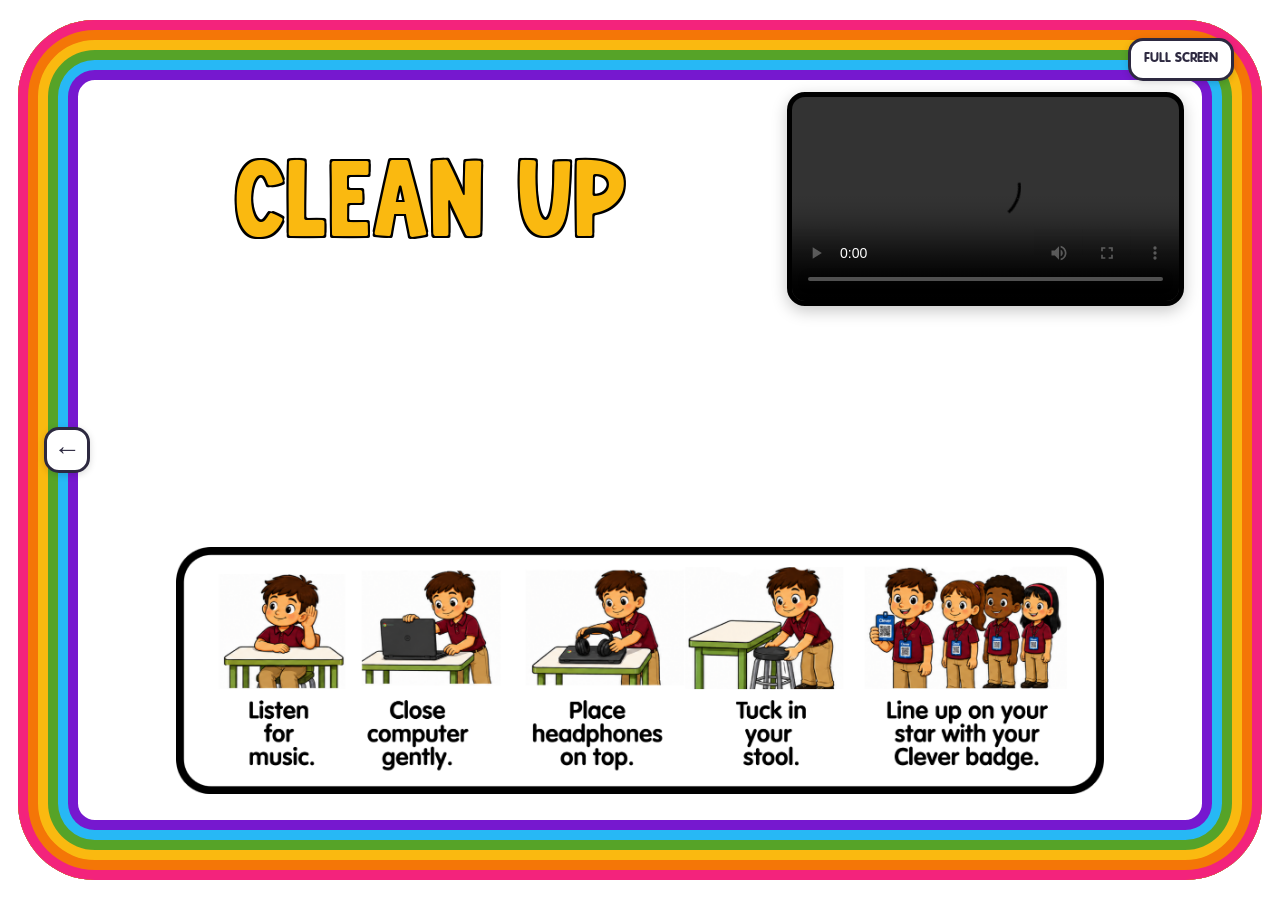
==== cleanup.html @ 328633c0 "kk" ====
<!doctype html>
<html lang="en">
<head>
<meta charset="utf-8">
<meta name="viewport" content="width=device-width,initial-scale=1,viewport-fit=cover">
<title>Clean Up</title>
<link rel="icon" type="image/png" href="./star.png?v=35">
<style>
@font-face{font-family:"KAHomebodyClub";src:url("./KAHomebodyClub.ttf") format("truetype");font-display:swap}
@font-face{font-family:"VAGTaskscreen";src:url("./VAG-Rounded-Std-Black_47296.ttf") format("truetype");font-display:swap}

:root{
  --pink:#F3237C;
  --orange:#F47607;
  --yellow:#FAB910;
  --green:#56A328;
  --blue:#27B8F5;
  --violet:#7618CF;
}

*{box-sizing:border-box}
html,body{
  margin:0;
  width:100%;
  height:100%;
  overflow:hidden;
  background:#fff;
}
body{font-family:"VAGTaskscreen",Arial,sans-serif}

/* Same tight rainbow border as the Grouper. */
body:before{
  content:"";
  position:fixed;
  inset:2.2% 1.4%;
  border-radius:6vw;
  box-shadow:
    inset 0 0 0 10px var(--pink),
    inset 0 0 0 20px var(--orange),
    inset 0 0 0 30px var(--yellow),
    inset 0 0 0 40px var(--green),
    inset 0 0 0 50px var(--blue),
    inset 0 0 0 60px var(--violet);
  pointer-events:none;
  z-index:20;
}

.cleanup-shell{
  position:fixed;
  inset:0;
  padding:
    calc(2.2vh + 72px)
    calc(1.4vw + 78px)
    calc(2.2vh + 74px);
  display:grid;
  grid-template-rows:minmax(150px,30%) minmax(0,1fr);
  gap:18px;
  background:#fff;
}

/* All white space above the picture is used by this row. */
.top-row{
  min-height:0;
  display:grid;
  grid-template-columns:minmax(0,1fr) minmax(320px,31vw);
  gap:24px;
  align-items:stretch;
}

.cleanup-title-wrap{
  min-width:0;
  display:flex;
  align-items:center;
  justify-content:center;
  overflow:hidden;
  padding:0 8px;
}

.cleanup-title{
  width:100%;
  text-align:center;
  font-family:"KAHomebodyClub","VAGTaskscreen",sans-serif;
  font-size:clamp(76px,8.5vw,150px);
  line-height:.82;
  color:var(--yellow);
  -webkit-text-stroke:3px #000;
  paint-order:stroke fill;
  text-shadow:
    -2px -2px 0 #000,
     2px -2px 0 #000,
    -2px  2px 0 #000,
     2px  2px 0 #000;
  white-space:nowrap;
  animation:cleanupFlash .95s ease-in-out infinite;
  transform-origin:center;
}

@keyframes cleanupFlash{
  0%,100%{opacity:1;transform:scale(1);filter:brightness(1)}
  50%{opacity:.38;transform:scale(1.035);filter:brightness(1.15)}
}

.video-wrap{
  width:100%;
  height:100%;
  min-height:0;
  display:flex;
  align-items:flex-start;
  justify-content:flex-end;
}
.video-wrap video{
  width:100%;
  max-height:100%;
  aspect-ratio:16/9;
  object-fit:contain;
  display:block;
  background:#000;
  border:5px solid #000;
  border-radius:18px;
  box-shadow:0 5px 16px rgba(0,0,0,.22);
}

/* Picture gets its own lower region and is intentionally a little smaller. */
.steps-card{
  min-height:0;
  display:flex;
  align-items:flex-end;
  justify-content:center;
  padding:4px 40px 12px;
  overflow:hidden;
}
.steps-card img{
  display:block;
  width:auto;
  max-width:92%;
  height:auto;
  max-height:92%;
  object-fit:contain;
  object-position:center bottom;
}

/* Controls remain inside the inner rainbow. */
.back-arrow,
.fullscreen-btn{
  position:fixed;
  z-index:30;
  background:#fff;
  color:#2d2940;
  border:3px solid #2d2940;
  border-radius:15px;
  text-decoration:none;
  font-family:"VAGTaskscreen",sans-serif;
  font-weight:900;
  box-shadow:0 2px 7px rgba(0,0,0,.15);
}
.back-arrow{
  left:calc(1.4vw + 26px);
  top:50%;
  transform:translateY(-50%);
  width:46px;
  height:46px;
  display:grid;
  place-items:center;
  font-size:27px;
}
.fullscreen-btn{
  right:calc(1.4vw + 28px);
  top:calc(2.2vh + 18px);
  height:43px;
  padding:0 13px;
  font-size:13px;
}

body.presentation-mode{
  position:fixed!important;
  inset:0!important;
  width:100vw!important;
  height:100vh!important;
}

@media(max-width:1000px){
  .cleanup-shell{
    padding:
      calc(2.2vh + 64px)
      calc(1.4vw + 68px)
      calc(2.2vh + 66px);
    grid-template-rows:minmax(120px,29%) minmax(0,1fr);
    gap:12px;
  }
  .top-row{
    grid-template-columns:minmax(0,1fr) minmax(260px,31vw);
    gap:14px;
  }
  .cleanup-title{font-size:clamp(58px,7vw,98px)}
  .steps-card{padding:2px 22px 8px}
  .steps-card img{max-width:90%;max-height:90%}
}
</style>
</head>

<body>
<a class="back-arrow" href="./index.html?v=35" aria-label="Back to Task Screen">←</a>
<button class="fullscreen-btn" id="cleanupFullscreen" type="button">FULL SCREEN</button>

<main class="cleanup-shell">
  <div class="top-row">
    <div class="cleanup-title-wrap">
      <div class="cleanup-title">CLEAN UP</div>
    </div>

    <div class="video-wrap">
      <video id="cleanupSong" src="./cleanup-song.mp4" controls autoplay preload="auto" playsinline></video>
    </div>
  </div>

  <div class="steps-card">
    <img src="./cleanup-steps.png" alt="Clean up steps">
  </div>
</main>

<script>
(() => {
  const video = document.getElementById("cleanupSong");
  const fs = document.getElementById("cleanupFullscreen");

  const tryPlay = () => video?.play().catch(()=>{});
  tryPlay();
  window.addEventListener("load", tryPlay, {once:true});
  document.addEventListener("pointerdown", tryPlay, {once:true});

  const isTypingTarget = el =>
    !!el && (el.matches?.("input,textarea,select,button") || el.isContentEditable);

  /* SPACEBAR instantly pauses/resumes the clean-up song. */
  document.addEventListener("keydown", e => {
    if(e.code !== "Space" || isTypingTarget(e.target)) return;
    e.preventDefault();
    if(!video) return;
    if(video.paused) video.play().catch(()=>{});
    else video.pause();
  });

  const isFs = () => !!(document.fullscreenElement || document.webkitFullscreenElement);

  fs.addEventListener("click", async () => {
    if(isFs()){
      try{
        if(document.exitFullscreen) await document.exitFullscreen();
        else if(document.webkitExitFullscreen) document.webkitExitFullscreen();
      }catch(e){}
      document.body.classList.remove("presentation-mode");
    }else{
      let entered = false;
      try{
        if(document.documentElement.requestFullscreen){
          await document.documentElement.requestFullscreen();
          entered = true;
        }else if(document.documentElement.webkitRequestFullscreen){
          document.documentElement.webkitRequestFullscreen();
          entered = true;
        }
      }catch(e){}
      if(!entered) document.body.classList.toggle("presentation-mode");
    }
    fs.textContent = (isFs() || document.body.classList.contains("presentation-mode"))
      ? "EXIT FULL SCREEN"
      : "FULL SCREEN";
  });

  document.addEventListener("fullscreenchange", () => {
    fs.textContent = isFs() ? "EXIT FULL SCREEN" : "FULL SCREEN";
  });

  const go = url => {
    if(isFs() || document.body.classList.contains("presentation-mode")){
      sessionStorage.setItem("stemPresentationMode","1");
    }
    window.location.href = url;
  };

  document.querySelector(".back-arrow")?.addEventListener("click", e => {
    e.preventDefault();
    go("./index.html?v=35");
  });

  document.addEventListener("keydown", e => {
    if(isTypingTarget(e.target)) return;
    if(e.key === "ArrowLeft"){
      e.preventDefault();
      go("./index.html?v=35");
    }
  });

  if(sessionStorage.getItem("stemPresentationMode") === "1"){
    document.body.classList.add("presentation-mode");
  }
})();
</script>
</body>
</html>
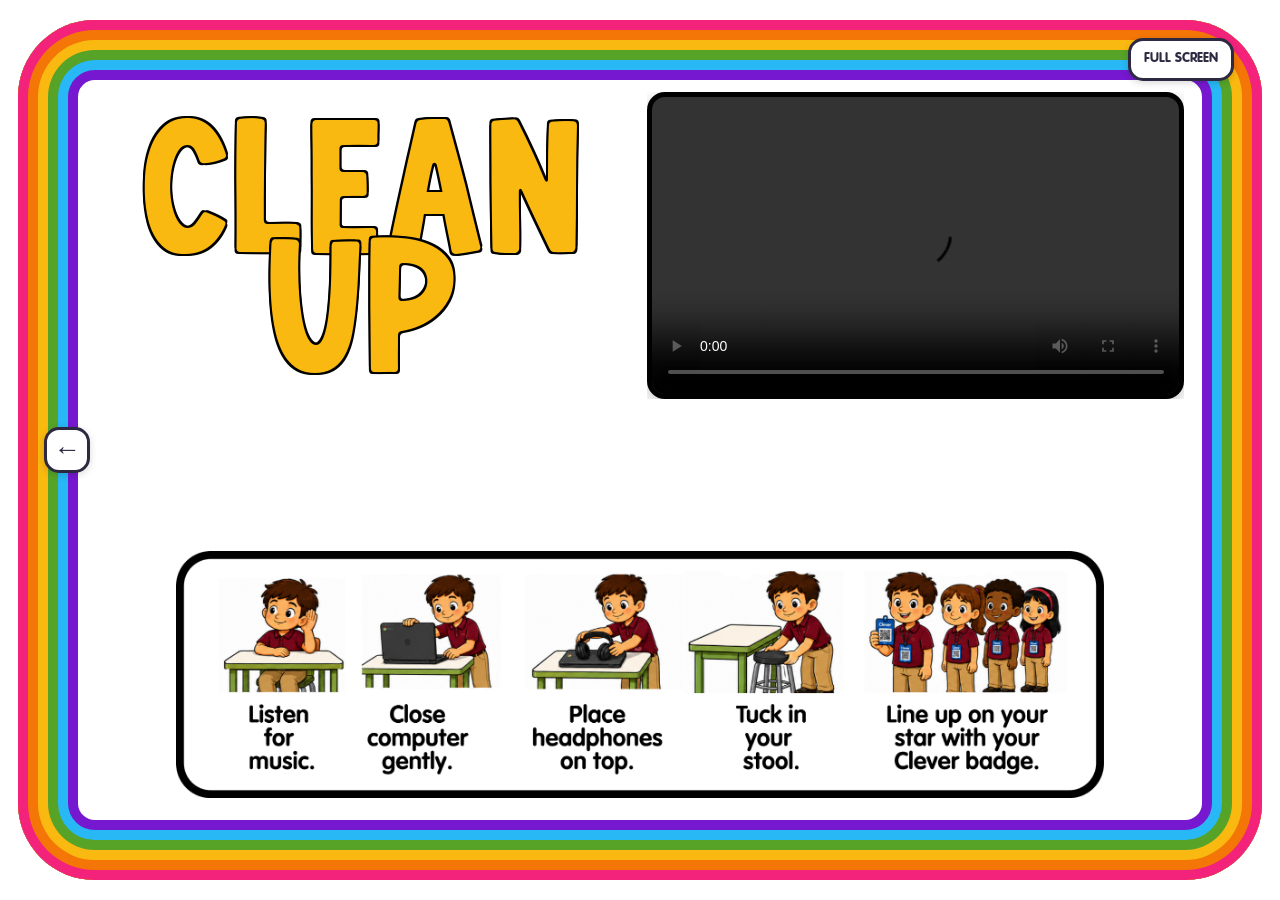
==== commit d026aee2: "ok" ====
--- a/cleanup.html
+++ b/cleanup.html
@@ -4,7 +4,7 @@
 <meta charset="utf-8">
 <meta name="viewport" content="width=device-width,initial-scale=1,viewport-fit=cover">
 <title>Clean Up</title>
-<link rel="icon" type="image/png" href="./star.png?v=35">
+<link rel="icon" type="image/png" href="./star.png?v=38">
 <style>
 @font-face{font-family:"KAHomebodyClub";src:url("./KAHomebodyClub.ttf") format("truetype");font-display:swap}
 @font-face{font-family:"VAGTaskscreen";src:url("./VAG-Rounded-Std-Black_47296.ttf") format("truetype");font-display:swap}
@@ -195,17 +195,59 @@
   .steps-card{padding:2px 22px 8px}
   .steps-card img{max-width:90%;max-height:90%}
 }
+
+/* v37: MUCH larger flashing title + larger video, with hard non-overlap grid */
+.cleanup-shell{
+  grid-template-rows:minmax(220px,43%) minmax(0,57%)!important;
+  gap:12px!important;
+}
+.top-row{
+  display:grid!important;
+  grid-template-columns:minmax(0,1fr) minmax(430px,42vw)!important;
+  gap:20px!important;
+  min-height:0!important;
+  overflow:hidden!important;
+}
+.cleanup-title-wrap{min-width:0!important;min-height:0!important;overflow:hidden!important;padding:0!important}
+.cleanup-title{
+  height:100%!important;
+  display:flex!important;
+  flex-direction:column!important;
+  align-items:center!important;
+  justify-content:center!important;
+  font-size:clamp(150px,15vw,300px)!important;
+  line-height:.62!important;
+  white-space:normal!important;
+  overflow:hidden!important;
+}
+.cleanup-title span{display:block!important}
+.video-wrap{min-width:0!important;min-height:0!important;overflow:hidden!important;align-items:center!important}
+.video-wrap video{
+  width:100%!important;
+  height:100%!important;
+  max-width:100%!important;
+  max-height:100%!important;
+  object-fit:contain!important;
+}
+.steps-card{min-height:0!important;overflow:hidden!important;padding:2px 28px 8px!important}
+.steps-card img{max-width:90%!important;max-height:96%!important;object-fit:contain!important}
+body.presentation-mode{position:fixed!important;inset:0!important;width:100vw!important;height:100vh!important}
+@media(max-width:1000px){
+ .top-row{grid-template-columns:minmax(0,1fr) minmax(320px,40vw)!important;gap:12px!important}
+ .cleanup-title{font-size:clamp(105px,13vw,210px)!important}
+}
+
 </style>
 </head>
 
 <body>
-<a class="back-arrow" href="./index.html?v=35" aria-label="Back to Task Screen">←</a>
+<a class="back-arrow" href="./index.html?v=38" aria-label="Back to Task Screen">←</a>
 <button class="fullscreen-btn" id="cleanupFullscreen" type="button">FULL SCREEN</button>
 
 <main class="cleanup-shell">
   <div class="top-row">
     <div class="cleanup-title-wrap">
-      <div class="cleanup-title">CLEAN UP</div>
+      <div class="cleanup-title"><span>CLEAN</span><span>UP</span></div>
     </div>
 
     <div class="video-wrap">
@@ -273,28 +315,45 @@
 
   const go = url => {
     if(isFs() || document.body.classList.contains("presentation-mode")){
-      sessionStorage.setItem("stemPresentationMode","1");
+      try{sessionStorage.setItem("stemPresentationMode","1")}catch(e){};
     }
     window.location.href = url;
   };
 
   document.querySelector(".back-arrow")?.addEventListener("click", e => {
     e.preventDefault();
-    go("./index.html?v=35");
+    go("./index.html?v=38");
   });
 
   document.addEventListener("keydown", e => {
     if(isTypingTarget(e.target)) return;
     if(e.key === "ArrowLeft"){
       e.preventDefault();
-      go("./index.html?v=35");
+      go("./index.html?v=38");
     }
   });
 
-  if(sessionStorage.getItem("stemPresentationMode") === "1"){
+  if((()=>{try{return sessionStorage.getItem("stemPresentationMode")==="1"}catch(e){return false}})()){
     document.body.classList.add("presentation-mode");
   }
 })();
 </script>
+
+<script>
+(()=>{
+  document.body.classList.add("presentation-mode");
+  try{try{sessionStorage.setItem("stemPresentationMode","1")}catch(e){}}catch(e){}
+  let asked=false;
+  const ask=async()=>{
+    if(asked||document.fullscreenElement||document.webkitFullscreenElement)return;
+    asked=true;
+    const el=document.documentElement;
+    const req=el.requestFullscreen||el.webkitRequestFullscreen||el.msRequestFullscreen;
+    try{const r=req&&req.call(el);if(r&&r.then)await r}catch(e){}
+  };
+  document.addEventListener("pointerdown",ask,{once:true,capture:true});
+  document.addEventListener("keydown",ask,{once:true,capture:true});
+})();
+</script>
 </body>
 </html>
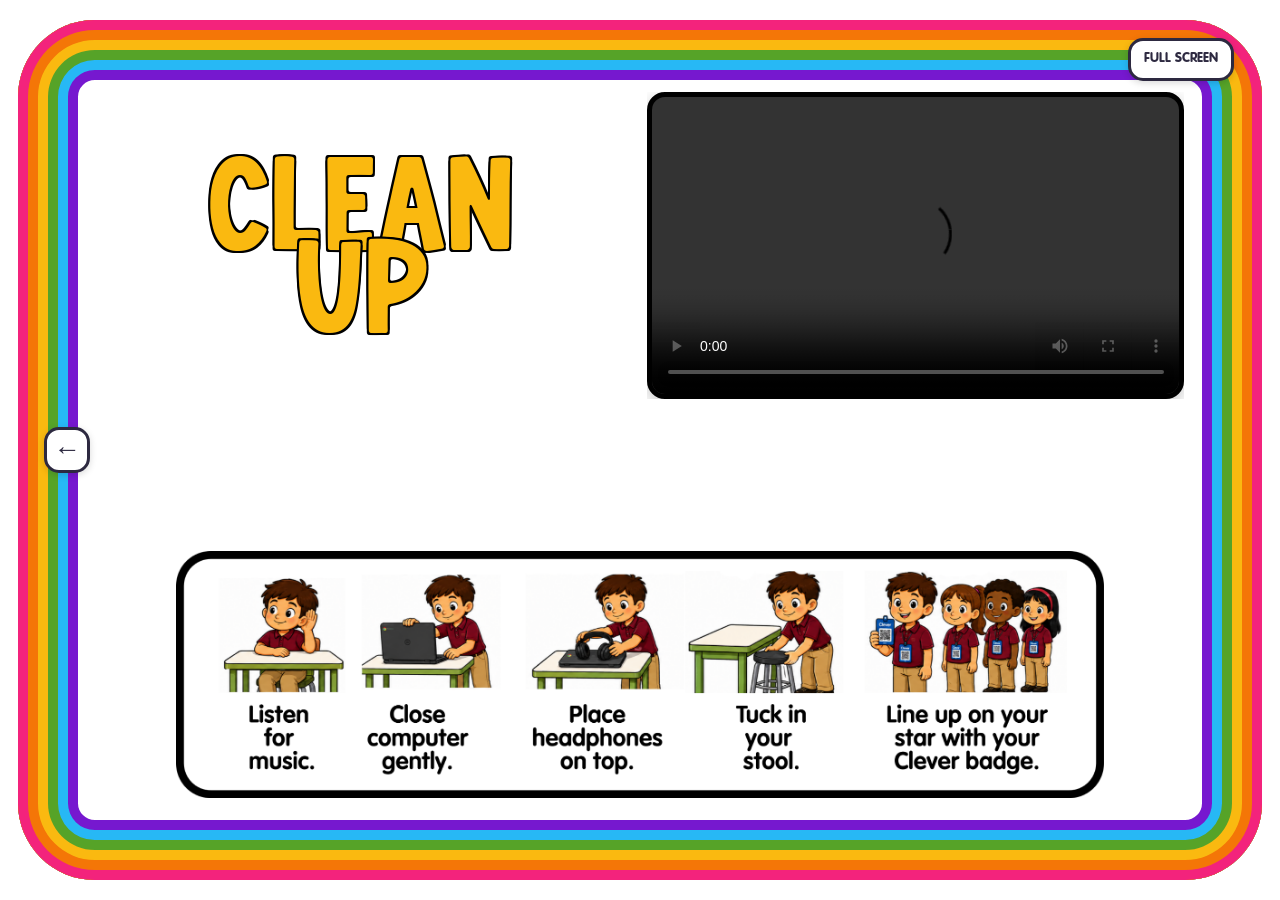
==== commit 67851ee7: "asdad" ====
--- a/cleanup.html
+++ b/cleanup.html
@@ -4,7 +4,7 @@
 <meta charset="utf-8">
 <meta name="viewport" content="width=device-width,initial-scale=1,viewport-fit=cover">
 <title>Clean Up</title>
-<link rel="icon" type="image/png" href="./star.png?v=38">
+<link rel="icon" type="image/png" href="./star.png?v=39">
 <style>
 @font-face{font-family:"KAHomebodyClub";src:url("./KAHomebodyClub.ttf") format("truetype");font-display:swap}
 @font-face{font-family:"VAGTaskscreen";src:url("./VAG-Rounded-Std-Black_47296.ttf") format("truetype");font-display:swap}
@@ -215,7 +215,7 @@
   flex-direction:column!important;
   align-items:center!important;
   justify-content:center!important;
-  font-size:clamp(150px,15vw,300px)!important;
+  font-size:clamp(105px,10.5vw,205px)!important;
   line-height:.62!important;
   white-space:normal!important;
   overflow:hidden!important;
@@ -234,14 +234,14 @@
 body.presentation-mode{position:fixed!important;inset:0!important;width:100vw!important;height:100vh!important}
 @media(max-width:1000px){
  .top-row{grid-template-columns:minmax(0,1fr) minmax(320px,40vw)!important;gap:12px!important}
- .cleanup-title{font-size:clamp(105px,13vw,210px)!important}
+ .cleanup-title{font-size:clamp(82px,9.5vw,155px)!important}
 }
 
 </style>
 </head>
 
 <body>
-<a class="back-arrow" href="./index.html?v=38" aria-label="Back to Task Screen">←</a>
+<a class="back-arrow" href="./index.html?v=39" aria-label="Back to Task Screen">←</a>
 <button class="fullscreen-btn" id="cleanupFullscreen" type="button">FULL SCREEN</button>
 
 <main class="cleanup-shell">
@@ -271,16 +271,18 @@
   document.addEventListener("pointerdown", tryPlay, {once:true});
 
   const isTypingTarget = el =>
-    !!el && (el.matches?.("input,textarea,select,button") || el.isContentEditable);
-
-  /* SPACEBAR instantly pauses/resumes the clean-up song. */
-  document.addEventListener("keydown", e => {
-    if(e.code !== "Space" || isTypingTarget(e.target)) return;
+    !!el && (el.matches?.("input,textarea,select") || el.isContentEditable);
+
+  /* SPACEBAR always pauses/resumes the clean-up song, even if a button
+     or the video controls currently have focus. */
+  window.addEventListener("keydown", e => {
+    if((e.code !== "Space" && e.key !== " ") || isTypingTarget(e.target)) return;
     e.preventDefault();
+    e.stopPropagation();
     if(!video) return;
     if(video.paused) video.play().catch(()=>{});
     else video.pause();
-  });
+  }, true);
 
   const isFs = () => !!(document.fullscreenElement || document.webkitFullscreenElement);
 
@@ -313,23 +315,29 @@
     fs.textContent = isFs() ? "EXIT FULL SCREEN" : "FULL SCREEN";
   });
 
+  const embedded = new URLSearchParams(location.search).get("embedded")==="1" || window.parent!==window;
   const go = url => {
+    if(embedded){ window.parent.postMessage({type:"stem-overlay-close"},"*"); return; }
     if(isFs() || document.body.classList.contains("presentation-mode")){
       try{sessionStorage.setItem("stemPresentationMode","1")}catch(e){};
     }
     window.location.href = url;
   };
+  window.addEventListener("message", e => {
+    if(e.data?.type === "stem-overlay-show") video?.play().catch(()=>{});
+  });
+  if(embedded && fs) fs.style.display="none";
 
   document.querySelector(".back-arrow")?.addEventListener("click", e => {
     e.preventDefault();
-    go("./index.html?v=38");
+    go("./index.html?v=39");
   });
 
   document.addEventListener("keydown", e => {
     if(isTypingTarget(e.target)) return;
     if(e.key === "ArrowLeft"){
       e.preventDefault();
-      go("./index.html?v=38");
+      go("./index.html?v=39");
     }
   });
 
@@ -343,6 +351,7 @@
 (()=>{
   document.body.classList.add("presentation-mode");
   try{try{sessionStorage.setItem("stemPresentationMode","1")}catch(e){}}catch(e){}
+  if(new URLSearchParams(location.search).get("embedded")==="1" || window.parent!==window)return;
   let asked=false;
   const ask=async()=>{
     if(asked||document.fullscreenElement||document.webkitFullscreenElement)return;
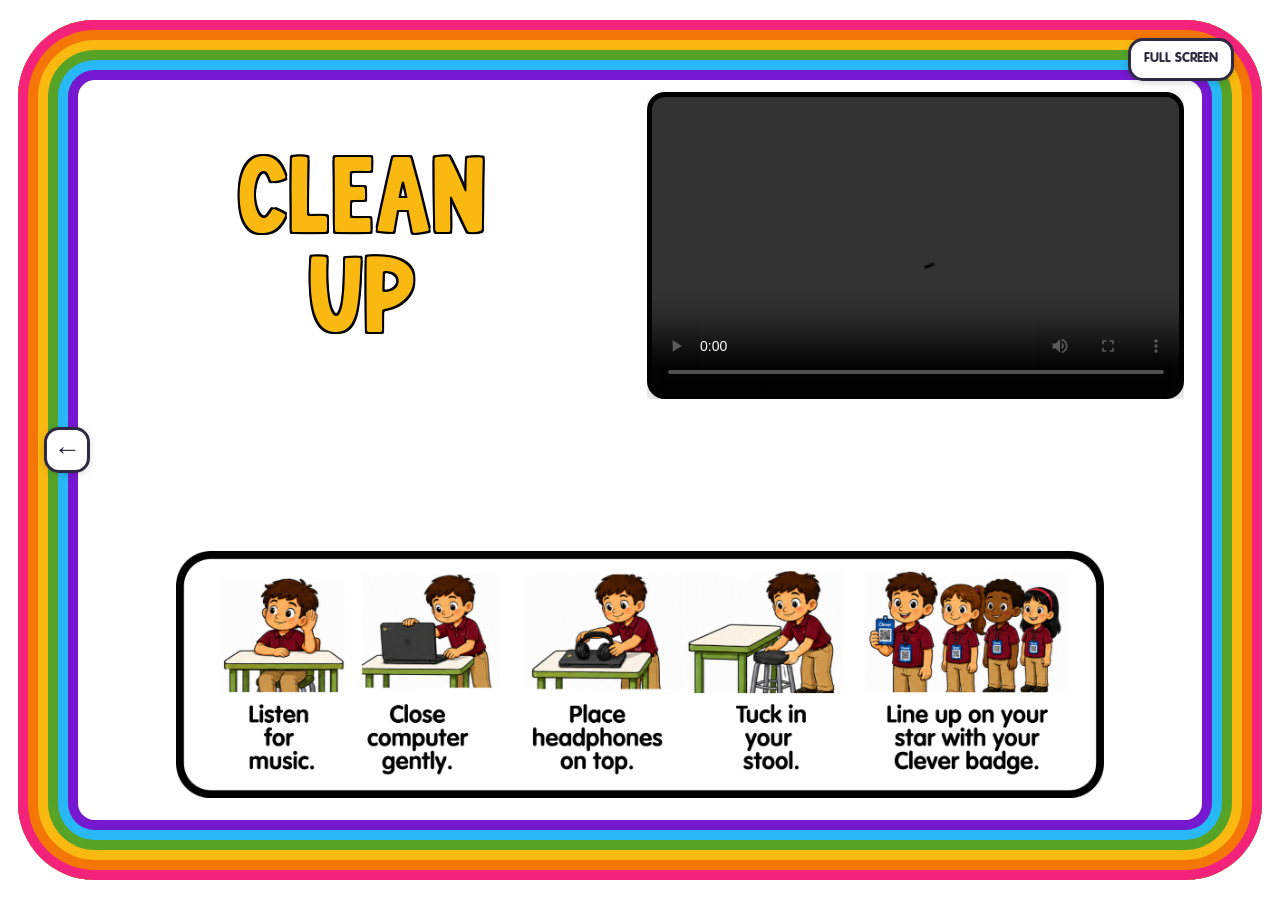
==== commit c5ef8b46: "asdad" ====
--- a/cleanup.html
+++ b/cleanup.html
@@ -4,7 +4,7 @@
 <meta charset="utf-8">
 <meta name="viewport" content="width=device-width,initial-scale=1,viewport-fit=cover">
 <title>Clean Up</title>
-<link rel="icon" type="image/png" href="./star.png?v=39">
+<link rel="icon" type="image/png" href="./star.png?v=44">
 <style>
 @font-face{font-family:"KAHomebodyClub";src:url("./KAHomebodyClub.ttf") format("truetype");font-display:swap}
 @font-face{font-family:"VAGTaskscreen";src:url("./VAG-Rounded-Std-Black_47296.ttf") format("truetype");font-display:swap}
@@ -241,7 +241,7 @@
 </head>
 
 <body>
-<a class="back-arrow" href="./index.html?v=39" aria-label="Back to Task Screen">←</a>
+<a class="back-arrow" href="./index.html?v=44" aria-label="Back to Task Screen">←</a>
 <button class="fullscreen-btn" id="cleanupFullscreen" type="button">FULL SCREEN</button>
 
 <main class="cleanup-shell">
@@ -265,23 +265,43 @@
   const video = document.getElementById("cleanupSong");
   const fs = document.getElementById("cleanupFullscreen");
 
-  const tryPlay = () => video?.play().catch(()=>{});
-  tryPlay();
+  const tryPlay = () => startCleanupVisit();
   window.addEventListener("load", tryPlay, {once:true});
-  document.addEventListener("pointerdown", tryPlay, {once:true});
+  document.addEventListener("pointerdown", () => {
+    if(!stoppedThisVisit && video?.paused) video.play().catch(()=>{});
+  }, {once:true});
 
   const isTypingTarget = el =>
     !!el && (el.matches?.("input,textarea,select") || el.isContentEditable);
 
-  /* SPACEBAR always pauses/resumes the clean-up song, even if a button
-     or the video controls currently have focus. */
+  let stoppedThisVisit = false;
+
+  function startCleanupVisit() {
+    stoppedThisVisit = false;
+    try { video.currentTime = 0; } catch(e) {}
+    video?.play().catch(()=>{});
+  }
+
+  function stopCleanupForVisit() {
+    if(stoppedThisVisit) return;
+    stoppedThisVisit = true;
+    try { video?.pause(); } catch(e) {}
+  }
+
+  video?.addEventListener("play", () => {
+    if(stoppedThisVisit) {
+      try { video.pause(); } catch(e) {}
+    }
+  });
+
+  /* SPACEBAR is STOP-ONLY for this visit.
+     It will not resume until you leave Cleanup and come back. */
   window.addEventListener("keydown", e => {
     if((e.code !== "Space" && e.key !== " ") || isTypingTarget(e.target)) return;
     e.preventDefault();
     e.stopPropagation();
-    if(!video) return;
-    if(video.paused) video.play().catch(()=>{});
-    else video.pause();
+    stopCleanupForVisit();
+    if(embedded) window.parent.postMessage({type:"stem-cleanup-stop"},"*");
   }, true);
 
   const isFs = () => !!(document.fullscreenElement || document.webkitFullscreenElement);
@@ -324,20 +344,23 @@
     window.location.href = url;
   };
   window.addEventListener("message", e => {
-    if(e.data?.type === "stem-overlay-show") video?.play().catch(()=>{});
+    if(e.data?.type === "stem-overlay-show") {
+      startCleanupVisit();
+    }
   });
   if(embedded && fs) fs.style.display="none";
 
   document.querySelector(".back-arrow")?.addEventListener("click", e => {
     e.preventDefault();
-    go("./index.html?v=39");
+    go("./index.html?v=44");
   });
 
   document.addEventListener("keydown", e => {
     if(isTypingTarget(e.target)) return;
     if(e.key === "ArrowLeft"){
       e.preventDefault();
-      go("./index.html?v=39");
+      if(embedded) window.parent.postMessage({type:"stem-nav",source:"cleanup",key:"ArrowLeft"},"*");
+      else go("./index.html?v=44");
     }
   });
 
@@ -366,3 +389,16 @@
 </script>
 </body>
 </html>
+
+<style>
+.cleanup-title{
+  line-height:.90!important;
+  gap:4px!important;
+  font-size:clamp(82px,8.4vw,160px)!important;
+}
+.cleanup-title span{
+  display:block!important;
+  line-height:.90!important;
+  margin:0!important;
+}
+</style>
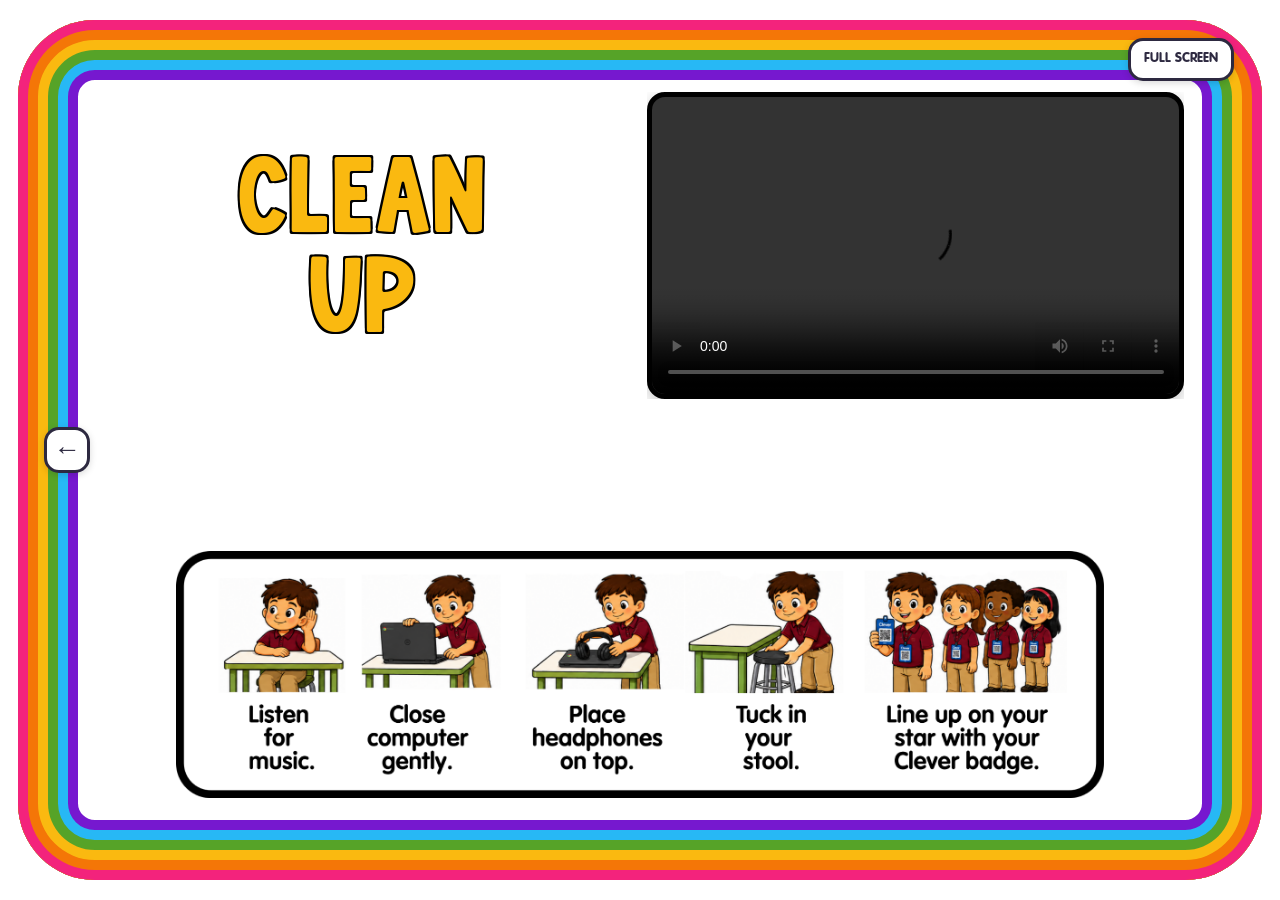
==== commit 72a5c384: "clean up" ====
--- a/cleanup.html
+++ b/cleanup.html
@@ -4,7 +4,7 @@
 <meta charset="utf-8">
 <meta name="viewport" content="width=device-width,initial-scale=1,viewport-fit=cover">
 <title>Clean Up</title>
-<link rel="icon" type="image/png" href="./star.png?v=44">
+<link rel="icon" type="image/png" href="./star.png?v=49">
 <style>
 @font-face{font-family:"KAHomebodyClub";src:url("./KAHomebodyClub.ttf") format("truetype");font-display:swap}
 @font-face{font-family:"VAGTaskscreen";src:url("./VAG-Rounded-Std-Black_47296.ttf") format("truetype");font-display:swap}
@@ -241,7 +241,7 @@
 </head>
 
 <body>
-<a class="back-arrow" href="./index.html?v=44" aria-label="Back to Task Screen">←</a>
+<a class="back-arrow" href="./index.html?v=49" aria-label="Back to Task Screen">←</a>
 <button class="fullscreen-btn" id="cleanupFullscreen" type="button">FULL SCREEN</button>
 
 <main class="cleanup-shell">
@@ -352,7 +352,7 @@
 
   document.querySelector(".back-arrow")?.addEventListener("click", e => {
     e.preventDefault();
-    go("./index.html?v=44");
+    go("./index.html?v=49");
   });
 
   document.addEventListener("keydown", e => {
@@ -360,7 +360,7 @@
     if(e.key === "ArrowLeft"){
       e.preventDefault();
       if(embedded) window.parent.postMessage({type:"stem-nav",source:"cleanup",key:"ArrowLeft"},"*");
-      else go("./index.html?v=44");
+      else go("./index.html?v=49");
     }
   });
 
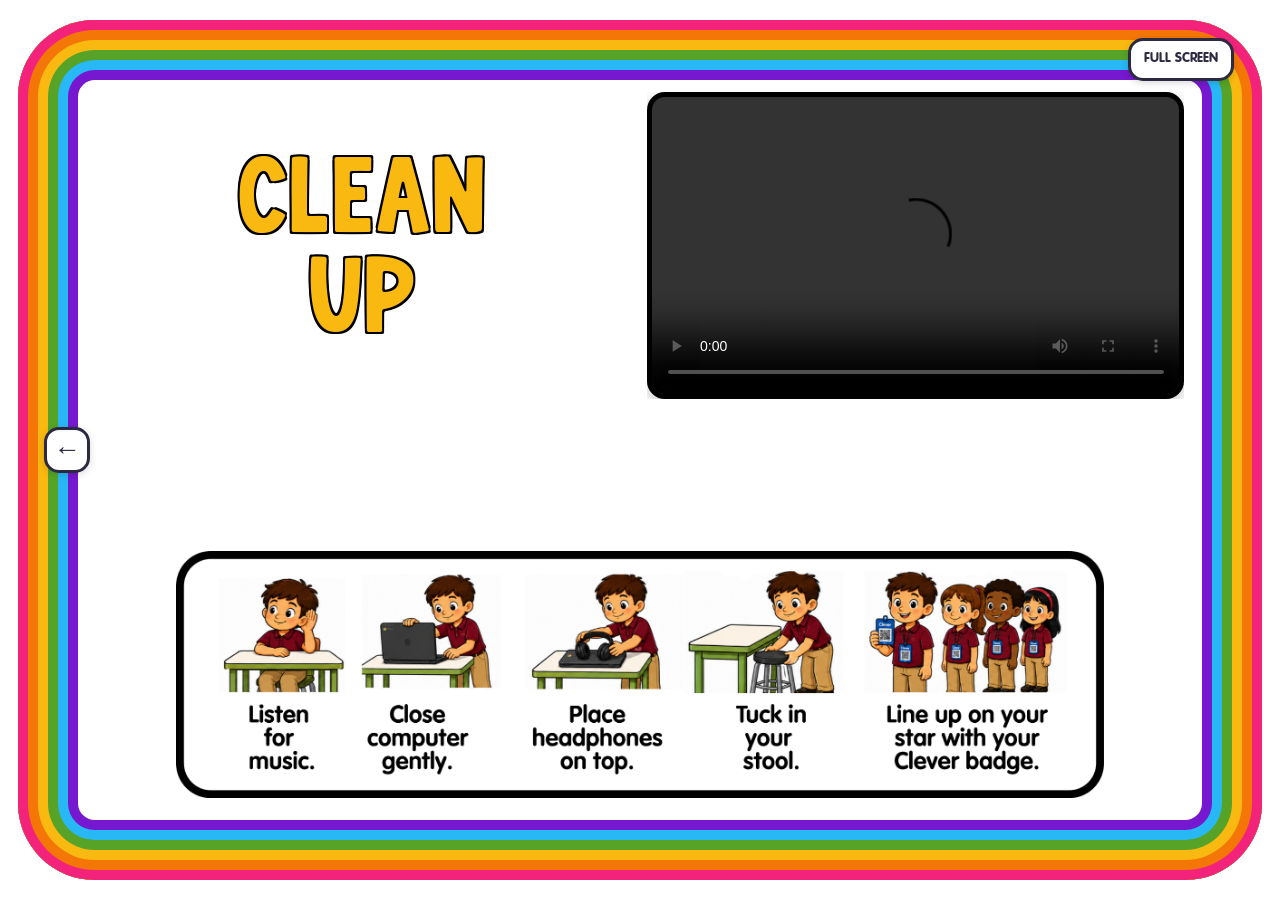
==== commit 67f42d7b: "ffff" ====
--- a/cleanup.html
+++ b/cleanup.html
@@ -4,7 +4,7 @@
 <meta charset="utf-8">
 <meta name="viewport" content="width=device-width,initial-scale=1,viewport-fit=cover">
 <title>Clean Up</title>
-<link rel="icon" type="image/png" href="./star.png?v=49">
+<link rel="icon" type="image/png" href="./star.png?v=53">
 <style>
 @font-face{font-family:"KAHomebodyClub";src:url("./KAHomebodyClub.ttf") format("truetype");font-display:swap}
 @font-face{font-family:"VAGTaskscreen";src:url("./VAG-Rounded-Std-Black_47296.ttf") format("truetype");font-display:swap}
@@ -241,7 +241,7 @@
 </head>
 
 <body>
-<a class="back-arrow" href="./index.html?v=49" aria-label="Back to Task Screen">←</a>
+<a class="back-arrow" href="./index.html?v=53" aria-label="Back to Task Screen">←</a>
 <button class="fullscreen-btn" id="cleanupFullscreen" type="button">FULL SCREEN</button>
 
 <main class="cleanup-shell">
@@ -352,7 +352,7 @@
 
   document.querySelector(".back-arrow")?.addEventListener("click", e => {
     e.preventDefault();
-    go("./index.html?v=49");
+    go("./index.html?v=53");
   });
 
   document.addEventListener("keydown", e => {
@@ -360,7 +360,7 @@
     if(e.key === "ArrowLeft"){
       e.preventDefault();
       if(embedded) window.parent.postMessage({type:"stem-nav",source:"cleanup",key:"ArrowLeft"},"*");
-      else go("./index.html?v=49");
+      else go("./index.html?v=53");
     }
   });
 
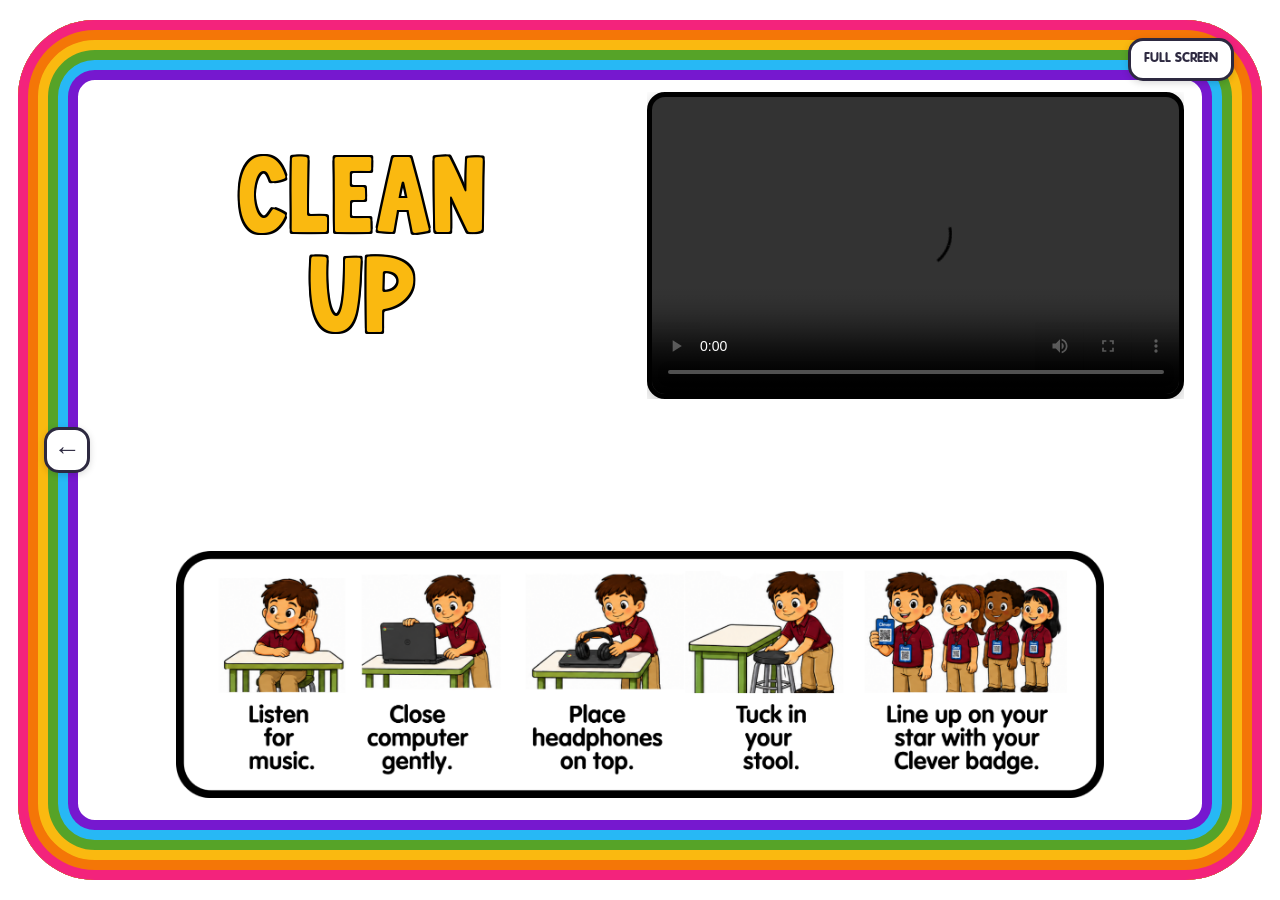
==== commit eb981e86: "okay" ====
--- a/cleanup.html
+++ b/cleanup.html
@@ -4,7 +4,7 @@
 <meta charset="utf-8">
 <meta name="viewport" content="width=device-width,initial-scale=1,viewport-fit=cover">
 <title>Clean Up</title>
-<link rel="icon" type="image/png" href="./star.png?v=53">
+<link rel="icon" type="image/png" href="./star.png?v=55">
 <style>
 @font-face{font-family:"KAHomebodyClub";src:url("./KAHomebodyClub.ttf") format("truetype");font-display:swap}
 @font-face{font-family:"VAGTaskscreen";src:url("./VAG-Rounded-Std-Black_47296.ttf") format("truetype");font-display:swap}
@@ -241,7 +241,7 @@
 </head>
 
 <body>
-<a class="back-arrow" href="./index.html?v=53" aria-label="Back to Task Screen">←</a>
+<a class="back-arrow" href="./index.html?v=55" aria-label="Back to Task Screen">←</a>
 <button class="fullscreen-btn" id="cleanupFullscreen" type="button">FULL SCREEN</button>
 
 <main class="cleanup-shell">
@@ -352,7 +352,7 @@
 
   document.querySelector(".back-arrow")?.addEventListener("click", e => {
     e.preventDefault();
-    go("./index.html?v=53");
+    go("./index.html?v=55");
   });
 
   document.addEventListener("keydown", e => {
@@ -360,7 +360,7 @@
     if(e.key === "ArrowLeft"){
       e.preventDefault();
       if(embedded) window.parent.postMessage({type:"stem-nav",source:"cleanup",key:"ArrowLeft"},"*");
-      else go("./index.html?v=53");
+      else go("./index.html?v=55");
     }
   });
 
